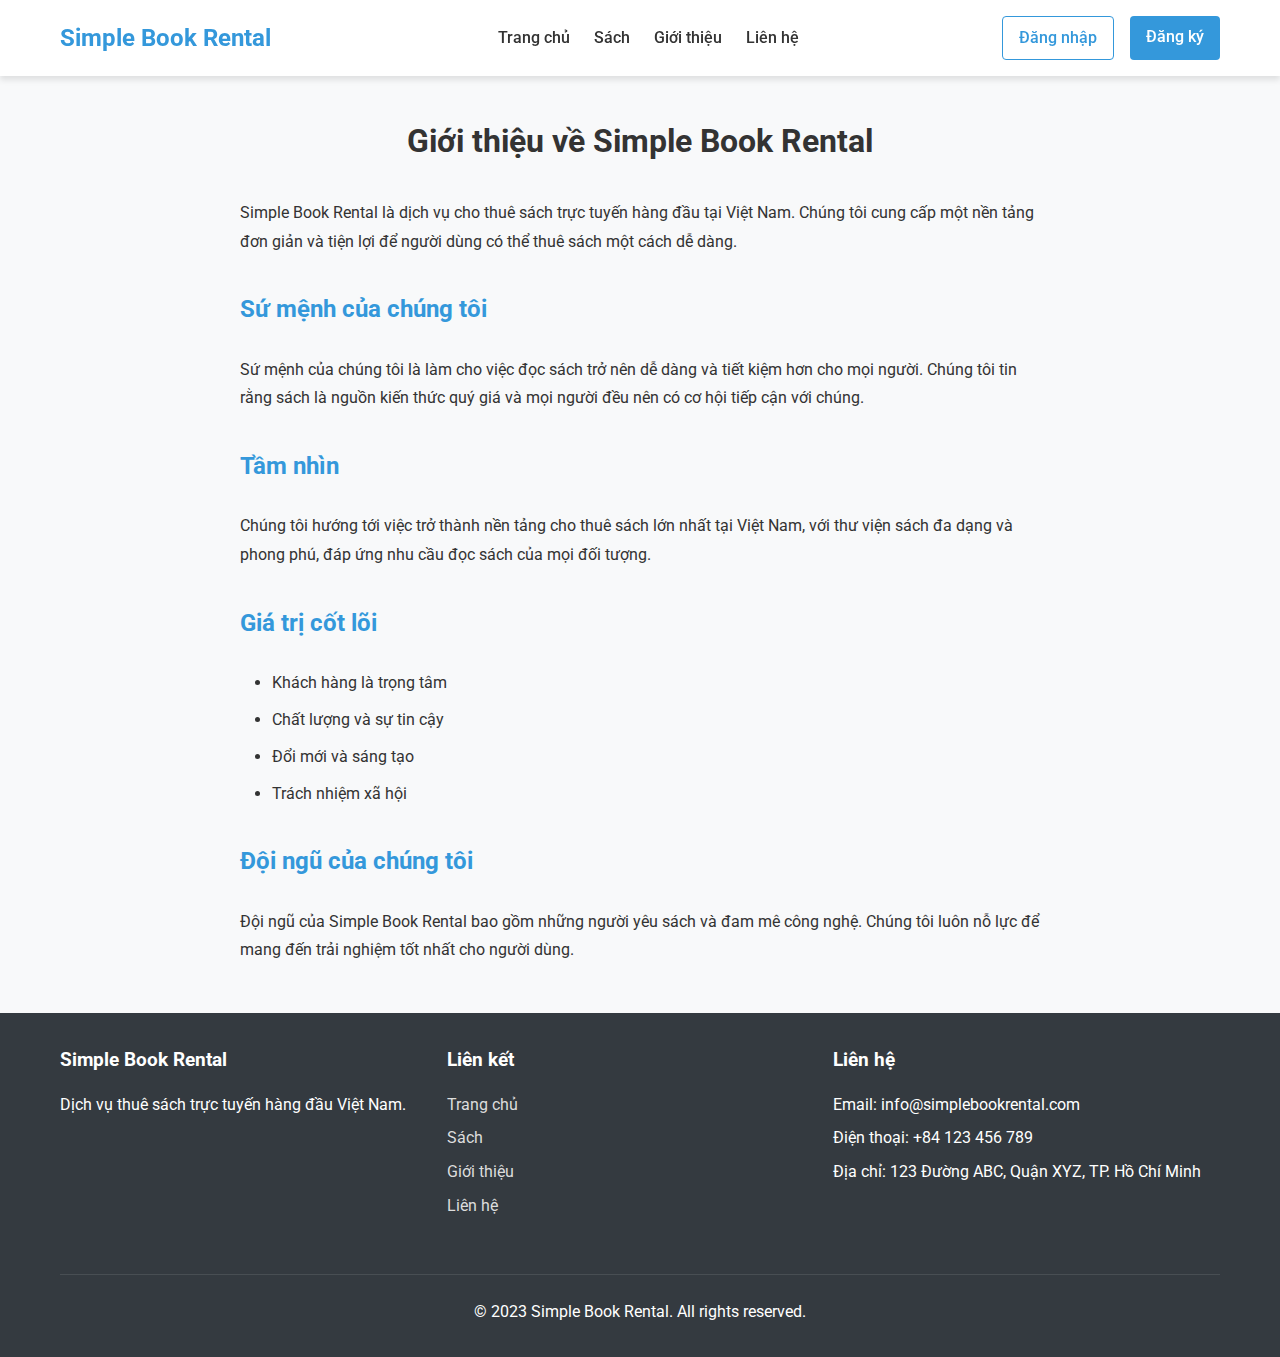
==== pages/about.html @ a4442f51 "[+] Init" ====
<!DOCTYPE html>
<html lang="vi">
<head>
  <meta charset="UTF-8">
  <meta name="viewport" content="width=device-width, initial-scale=1.0">
  <title>Giới thiệu - Simple Book Rental</title>
  <link rel="stylesheet" href="https://fonts.googleapis.com/css2?family=Roboto:wght@300;400;500;700&display=swap">
  <link rel="stylesheet" href="../css/styles.css">
  <link rel="icon" href="../images/favicon.ico" type="image/x-icon">
</head>
<body>
  <!-- Header -->
  <header>
    <div class="container">
      <nav class="navbar">
        <a href="../index.html" class="logo">Simple Book Rental</a>
        
        <ul class="nav-links">
          <li><a href="../index.html">Trang chủ</a></li>
          <li><a href="books.html">Sách</a></li>
          <li><a href="about.html">Giới thiệu</a></li>
          <li><a href="contact.html">Liên hệ</a></li>
        </ul>
        
        <div class="auth-buttons">
          <!-- Will be populated by auth.js, but adding fallback buttons -->
          <a href="login.html" class="btn btn-outline">Đăng nhập</a>
          <a href="register.html" class="btn btn-primary">Đăng ký</a>
        </div>
      </nav>
    </div>
  </header>
  
  <!-- About Section -->
  <section class="container">
    <h1 class="text-center mt-5 mb-4">Giới thiệu về Simple Book Rental</h1>
    
    <div class="about-content">
      <p>Simple Book Rental là dịch vụ cho thuê sách trực tuyến hàng đầu tại Việt Nam. Chúng tôi cung cấp một nền tảng đơn giản và tiện lợi để người dùng có thể thuê sách một cách dễ dàng.</p>
      
      <h2 class="mt-4 mb-3">Sứ mệnh của chúng tôi</h2>
      <p>Sứ mệnh của chúng tôi là làm cho việc đọc sách trở nên dễ dàng và tiết kiệm hơn cho mọi người. Chúng tôi tin rằng sách là nguồn kiến thức quý giá và mọi người đều nên có cơ hội tiếp cận với chúng.</p>
      
      <h2 class="mt-4 mb-3">Tầm nhìn</h2>
      <p>Chúng tôi hướng tới việc trở thành nền tảng cho thuê sách lớn nhất tại Việt Nam, với thư viện sách đa dạng và phong phú, đáp ứng nhu cầu đọc sách của mọi đối tượng.</p>
      
      <h2 class="mt-4 mb-3">Giá trị cốt lõi</h2>
      <ul>
        <li>Khách hàng là trọng tâm</li>
        <li>Chất lượng và sự tin cậy</li>
        <li>Đổi mới và sáng tạo</li>
        <li>Trách nhiệm xã hội</li>
      </ul>
      
      <h2 class="mt-4 mb-3">Đội ngũ của chúng tôi</h2>
      <p>Đội ngũ của Simple Book Rental bao gồm những người yêu sách và đam mê công nghệ. Chúng tôi luôn nỗ lực để mang đến trải nghiệm tốt nhất cho người dùng.</p>
    </div>
  </section>
  
  <!-- Footer -->
  <footer>
    <div class="container">
      <div class="footer-content">
        <div class="footer-section">
          <h3 class="footer-title">Simple Book Rental</h3>
          <p>Dịch vụ thuê sách trực tuyến hàng đầu Việt Nam.</p>
        </div>
        
        <div class="footer-section">
          <h3 class="footer-title">Liên kết</h3>
          <ul class="footer-links">
            <li><a href="../index.html">Trang chủ</a></li>
            <li><a href="books.html">Sách</a></li>
            <li><a href="about.html">Giới thiệu</a></li>
            <li><a href="contact.html">Liên hệ</a></li>
          </ul>
        </div>
        
        <div class="footer-section">
          <h3 class="footer-title">Liên hệ</h3>
          <ul class="footer-links">
            <li>Email: info@simplebookrental.com</li>
            <li>Điện thoại: +84 123 456 789</li>
            <li>Địa chỉ: 123 Đường ABC, Quận XYZ, TP. Hồ Chí Minh</li>
          </ul>
        </div>
      </div>
      
      <div class="footer-bottom">
        <p>&copy; 2023 Simple Book Rental. All rights reserved.</p>
      </div>
    </div>
  </footer>
  
  <!-- JavaScript -->
  <script type="module" src="../js/app.js"></script>
</body>
</html>
---- css/styles.css ----
/* Main CSS file for Simple Book Rental */

:root {
  --primary-color: #3498db;
  --secondary-color: #2ecc71;
  --accent-color: #e74c3c;
  --text-color: #333;
  --light-color: #f8f9fa;
  --dark-color: #343a40;
  --border-color: #dee2e6;
  --shadow: 0 4px 6px rgba(0, 0, 0, 0.1);
  --transition: all 0.3s ease;
}

* {
  margin: 0;
  padding: 0;
  box-sizing: border-box;
}

body {
  font-family: 'Roboto', sans-serif;
  line-height: 1.6;
  color: var(--text-color);
  background-color: var(--light-color);
}

.container {
  max-width: 1200px;
  margin: 0 auto;
  padding: 0 20px;
}

/* Header */
header {
  background-color: white;
  box-shadow: var(--shadow);
  position: sticky;
  top: 0;
  z-index: 100;
}

.navbar {
  display: flex;
  justify-content: space-between;
  align-items: center;
  padding: 1rem 0;
}

.logo {
  font-size: 1.5rem;
  font-weight: 700;
  color: var(--primary-color);
  text-decoration: none;
}

.nav-links {
  display: flex;
  list-style: none;
}

.nav-links li {
  margin-left: 1.5rem;
}

.nav-links a {
  text-decoration: none;
  color: var(--text-color);
  font-weight: 500;
  transition: var(--transition);
}

.nav-links a:hover {
  color: var(--primary-color);
}

.auth-buttons {
  display: flex;
  gap: 1rem;
}

/* Buttons */
.btn {
  display: inline-block;
  padding: 0.5rem 1rem;
  border-radius: 4px;
  text-decoration: none;
  font-weight: 500;
  cursor: pointer;
  transition: var(--transition);
  border: none;
}

.btn-primary {
  background-color: var(--primary-color);
  color: white;
}

.btn-primary:hover {
  background-color: #2980b9;
}

.btn-secondary {
  background-color: var(--secondary-color);
  color: white;
}

.btn-secondary:hover {
  background-color: #27ae60;
}

.btn-danger {
  background-color: var(--accent-color);
  color: white;
}

.btn-danger:hover {
  background-color: #c0392b;
}

.btn-outline {
  background-color: transparent;
  border: 1px solid var(--primary-color);
  color: var(--primary-color);
}

.btn-outline:hover {
  background-color: var(--primary-color);
  color: white;
}

/* Hero Section */
.hero {
  background: linear-gradient(rgba(0, 0, 0, 0.7), rgba(0, 0, 0, 0.7)), url('../images/library.jpg');
  background-size: cover;
  background-position: center;
  color: white;
  text-align: center;
  padding: 5rem 0;
}

.hero h1 {
  font-size: 3rem;
  margin-bottom: 1rem;
}

.hero p {
  font-size: 1.2rem;
  max-width: 600px;
  margin: 0 auto 2rem;
}

/* Book Cards */
.books-container {
  display: grid;
  grid-template-columns: repeat(auto-fill, minmax(250px, 1fr));
  gap: 2rem;
  padding: 2rem 0;
}

.book-card {
  background-color: white;
  border-radius: 8px;
  overflow: hidden;
  box-shadow: var(--shadow);
  transition: var(--transition);
}

.book-card:hover {
  transform: translateY(-5px);
  box-shadow: 0 10px 20px rgba(0, 0, 0, 0.1);
}

.book-img {
  height: 200px;
  width: 100%;
  object-fit: cover;
}

.book-info {
  padding: 1.5rem;
}

.book-title {
  font-size: 1.2rem;
  margin-bottom: 0.5rem;
  color: var(--dark-color);
}

.book-author {
  color: #666;
  margin-bottom: 1rem;
}

.book-description {
  margin-bottom: 1rem;
  display: -webkit-box;
  -webkit-line-clamp: 3;
  -webkit-box-orient: vertical;
  overflow: hidden;
}

/* Forms */
.form-container {
  max-width: 500px;
  margin: 2rem auto;
  padding: 2rem;
  background-color: white;
  border-radius: 8px;
  box-shadow: var(--shadow);
}

.form-title {
  text-align: center;
  margin-bottom: 2rem;
  color: var(--primary-color);
}

.form-group {
  margin-bottom: 1.5rem;
}

.form-label {
  display: block;
  margin-bottom: 0.5rem;
  font-weight: 500;
}

.form-input {
  width: 100%;
  padding: 0.75rem;
  border: 1px solid var(--border-color);
  border-radius: 4px;
  font-size: 1rem;
}

.form-input:focus {
  outline: none;
  border-color: var(--primary-color);
}

.form-submit {
  width: 100%;
  padding: 0.75rem;
  background-color: var(--primary-color);
  color: white;
  border: none;
  border-radius: 4px;
  font-size: 1rem;
  cursor: pointer;
  transition: var(--transition);
}

.form-submit:hover {
  background-color: #2980b9;
}

.form-link {
  display: block;
  text-align: center;
  margin-top: 1rem;
  color: var(--primary-color);
  text-decoration: none;
}

/* Book Detail */
.book-detail {
  display: flex;
  gap: 2rem;
  margin: 2rem 0;
}

.book-detail-img {
  flex: 0 0 300px;
  height: 450px;
  object-fit: cover;
  border-radius: 8px;
  box-shadow: var(--shadow);
}

.book-detail-info {
  flex: 1;
}

.book-detail-title {
  font-size: 2rem;
  margin-bottom: 0.5rem;
}

.book-detail-author {
  font-size: 1.2rem;
  color: #666;
  margin-bottom: 1rem;
}

.book-detail-isbn {
  margin-bottom: 1rem;
  color: #666;
}

.book-detail-description {
  margin-bottom: 2rem;
  line-height: 1.8;
}

/* Profile */
.profile-container {
  display: grid;
  grid-template-columns: 1fr 2fr;
  gap: 2rem;
  margin: 2rem 0;
}

.profile-sidebar {
  background-color: white;
  border-radius: 8px;
  padding: 1.5rem;
  box-shadow: var(--shadow);
}

.profile-main {
  background-color: white;
  border-radius: 8px;
  padding: 1.5rem;
  box-shadow: var(--shadow);
}

.profile-name {
  font-size: 1.5rem;
  margin-bottom: 0.5rem;
}

.profile-email {
  color: #666;
  margin-bottom: 1.5rem;
}

.profile-nav {
  list-style: none;
}

.profile-nav li {
  margin-bottom: 0.5rem;
}

.profile-nav a {
  display: block;
  padding: 0.5rem;
  text-decoration: none;
  color: var(--text-color);
  border-radius: 4px;
  transition: var(--transition);
}

.profile-nav a:hover,
.profile-nav a.active {
  background-color: var(--primary-color);
  color: white;
}

/* Footer */
footer {
  background-color: var(--dark-color);
  color: white;
  padding: 2rem 0;
  margin-top: 3rem;
}

.footer-content {
  display: flex;
  justify-content: space-between;
  flex-wrap: wrap;
}

.footer-section {
  flex: 1;
  min-width: 200px;
  margin-bottom: 1.5rem;
}

.footer-title {
  font-size: 1.2rem;
  margin-bottom: 1rem;
}

.footer-links {
  list-style: none;
}

.footer-links li {
  margin-bottom: 0.5rem;
}

.footer-links a {
  color: #ddd;
  text-decoration: none;
  transition: var(--transition);
}

.footer-links a:hover {
  color: white;
}

.footer-bottom {
  text-align: center;
  padding-top: 1.5rem;
  border-top: 1px solid rgba(255, 255, 255, 0.1);
  margin-top: 1.5rem;
}

/* Alerts */
.alert {
  padding: 1rem;
  border-radius: 4px;
  margin-bottom: 1rem;
}

.alert-success {
  background-color: #d4edda;
  color: #155724;
  border: 1px solid #c3e6cb;
}

.alert-danger {
  background-color: #f8d7da;
  color: #721c24;
  border: 1px solid #f5c6cb;
}

.alert-warning {
  background-color: #fff3cd;
  color: #856404;
  border: 1px solid #ffeeba;
}

/* Responsive */
@media (max-width: 768px) {
  .navbar {
    flex-direction: column;
    align-items: flex-start;
  }

  .nav-links {
    margin-top: 1rem;
    flex-direction: column;
  }

  .nav-links li {
    margin-left: 0;
    margin-bottom: 0.5rem;
  }

  .auth-buttons {
    margin-top: 1rem;
  }

  .book-detail {
    flex-direction: column;
  }

  .book-detail-img {
    width: 100%;
    height: auto;
  }

  .profile-container {
    grid-template-columns: 1fr;
  }
}

/* Loading Spinner */
.spinner {
  display: inline-block;
  width: 50px;
  height: 50px;
  border: 3px solid rgba(0, 0, 0, 0.1);
  border-radius: 50%;
  border-top-color: var(--primary-color);
  animation: spin 1s ease-in-out infinite;
}

@keyframes spin {
  to {
    transform: rotate(360deg);
  }
}

.loading-container {
  display: flex;
  justify-content: center;
  align-items: center;
  height: 200px;
}

/* About Page */
.about-content {
  max-width: 800px;
  margin: 0 auto;
  line-height: 1.8;
}

.about-content h2 {
  color: var(--primary-color);
  margin-top: 2rem;
}

.about-content ul {
  margin-left: 2rem;
  margin-bottom: 1rem;
}

.about-content ul li {
  margin-bottom: 0.5rem;
}

/* Contact Page */
.contact-container {
  display: grid;
  grid-template-columns: 1fr 1fr;
  gap: 2rem;
  margin: 2rem 0;
}

.contact-info, .contact-form {
  background-color: white;
  border-radius: 8px;
  padding: 1.5rem;
  box-shadow: var(--shadow);
}

.contact-item {
  margin-bottom: 1.5rem;
}

.contact-item h3 {
  color: var(--primary-color);
  margin-bottom: 0.5rem;
}

@media (max-width: 768px) {
  .contact-container {
    grid-template-columns: 1fr;
  }
}

/* Steps Container */
.steps-container {
  display: grid;
  grid-template-columns: repeat(auto-fit, minmax(250px, 1fr));
  gap: 2rem;
  margin: 2rem 0;
}

.step {
  background-color: white;
  border-radius: 8px;
  padding: 1.5rem;
  box-shadow: var(--shadow);
  text-align: center;
}

.step-number {
  display: flex;
  justify-content: center;
  align-items: center;
  width: 50px;
  height: 50px;
  background-color: var(--primary-color);
  color: white;
  border-radius: 50%;
  margin: 0 auto 1rem;
  font-size: 1.5rem;
  font-weight: 700;
}

.step h3 {
  margin-bottom: 0.5rem;
  color: var(--dark-color);
}

/* Search and Filter */
.search-filter {
  display: flex;
  justify-content: space-between;
  align-items: center;
  flex-wrap: wrap;
  gap: 1rem;
  margin-bottom: 2rem;
}

.search-form {
  display: flex;
  gap: 0.5rem;
  flex: 1;
}

.search-form input {
  flex: 1;
  padding: 0.75rem;
  border: 1px solid var(--border-color);
  border-radius: 4px;
  font-size: 1rem;
}

.filter-container {
  display: flex;
  gap: 0.5rem;
}

/* Pagination */
.pagination {
  display: flex;
  justify-content: center;
  align-items: center;
  gap: 1rem;
  margin: 2rem 0;
}

#page-info {
  font-weight: 500;
}

/* Utilities */
.text-center {
  text-align: center;
}

.mt-1 { margin-top: 0.5rem; }
.mt-2 { margin-top: 1rem; }
.mt-3 { margin-top: 1.5rem; }
.mt-4 { margin-top: 2rem; }
.mt-5 { margin-top: 2.5rem; }

.mb-1 { margin-bottom: 0.5rem; }
.mb-2 { margin-bottom: 1rem; }
.mb-3 { margin-bottom: 1.5rem; }
.mb-4 { margin-bottom: 2rem; }
.mb-5 { margin-bottom: 2.5rem; }

.hidden {
  display: none;
}
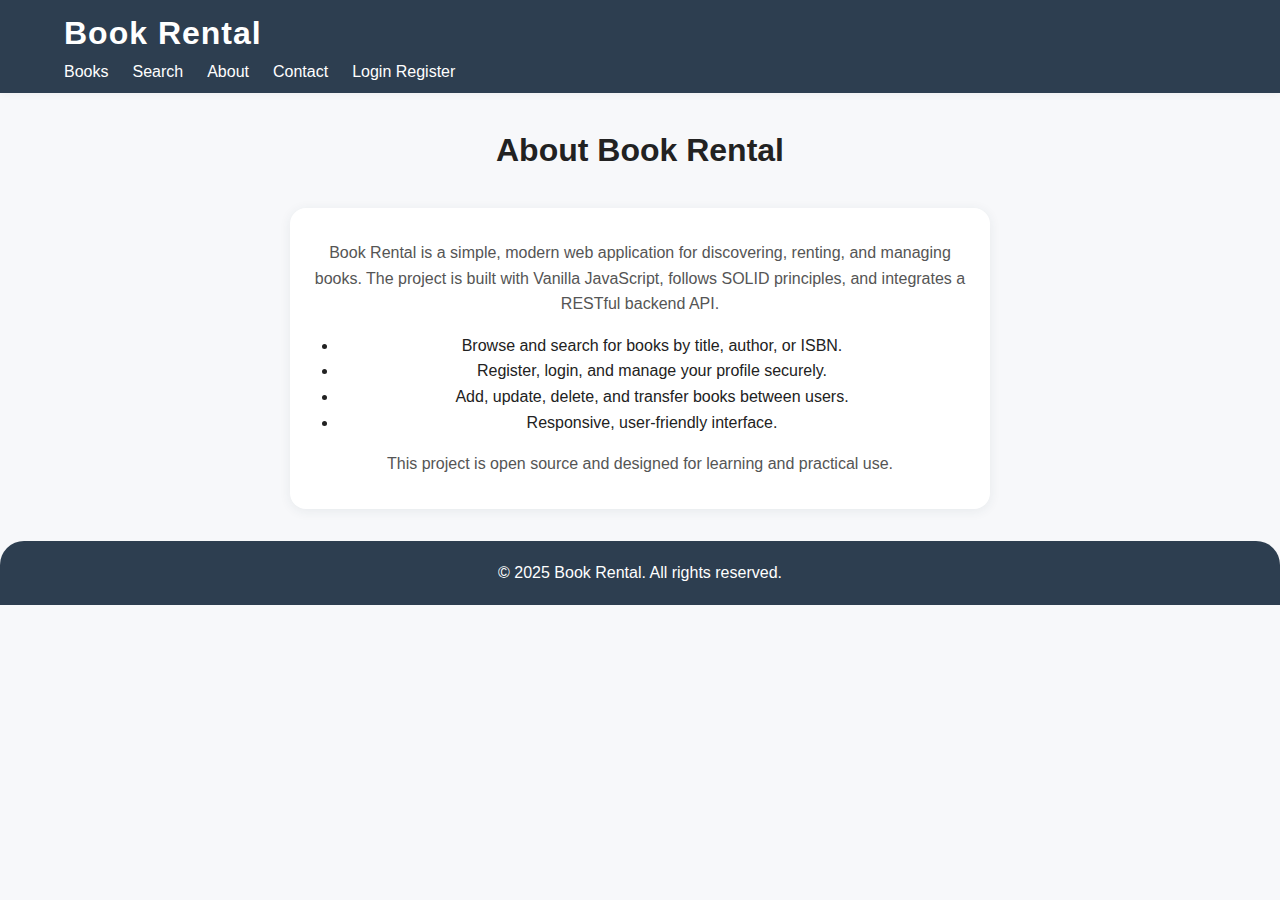
==== commit 1d14aaeb: "[!] Rewrite" ====
--- a/pages/about.html
+++ b/pages/about.html
@@ -1,98 +1,54 @@
 <!DOCTYPE html>
 <html lang="vi">
 <head>
-  <meta charset="UTF-8">
-  <meta name="viewport" content="width=device-width, initial-scale=1.0">
-  <title>Giới thiệu - Simple Book Rental</title>
-  <link rel="stylesheet" href="https://fonts.googleapis.com/css2?family=Roboto:wght@300;400;500;700&display=swap">
-  <link rel="stylesheet" href="../css/styles.css">
-  <link rel="icon" href="../images/favicon.ico" type="image/x-icon">
+  <meta charset="UTF-8" />
+  <meta name="viewport" content="width=device-width, initial-scale=1.0"/>
+  <title>About | Book Rental</title>
+  <link rel="stylesheet" href="../css/styles.css"/>
 </head>
 <body>
-  <!-- Header -->
   <header>
-    <div class="container">
-      <nav class="navbar">
-        <a href="../index.html" class="logo">Simple Book Rental</a>
-        
-        <ul class="nav-links">
-          <li><a href="../index.html">Trang chủ</a></li>
-          <li><a href="books.html">Sách</a></li>
-          <li><a href="about.html">Giới thiệu</a></li>
-          <li><a href="contact.html">Liên hệ</a></li>
+    <nav class="navbar">
+      <div class="container">
+        <a href="../index.html" class="logo">Book Rental</a>
+        <ul class="nav-links" id="navLinks">
+          <li><a href="books.html">Books</a></li>
+          <li><a href="search.html">Search</a></li>
+          <li><a href="about.html" class="active">About</a></li>
+          <li><a href="contact.html">Contact</a></li>
+          <li id="nav-auth"></li>
         </ul>
-        
-        <div class="auth-buttons">
-          <!-- Will be populated by auth.js, but adding fallback buttons -->
-          <a href="login.html" class="btn btn-outline">Đăng nhập</a>
-          <a href="register.html" class="btn btn-primary">Đăng ký</a>
-        </div>
-      </nav>
-    </div>
+        <div class="menu-toggle" id="menuToggle">&#9776;</div>
+      </div>
+    </nav>
   </header>
-  
-  <!-- About Section -->
-  <section class="container">
-    <h1 class="text-center mt-5 mb-4">Giới thiệu về Simple Book Rental</h1>
-    
-    <div class="about-content">
-      <p>Simple Book Rental là dịch vụ cho thuê sách trực tuyến hàng đầu tại Việt Nam. Chúng tôi cung cấp một nền tảng đơn giản và tiện lợi để người dùng có thể thuê sách một cách dễ dàng.</p>
-      
-      <h2 class="mt-4 mb-3">Sứ mệnh của chúng tôi</h2>
-      <p>Sứ mệnh của chúng tôi là làm cho việc đọc sách trở nên dễ dàng và tiết kiệm hơn cho mọi người. Chúng tôi tin rằng sách là nguồn kiến thức quý giá và mọi người đều nên có cơ hội tiếp cận với chúng.</p>
-      
-      <h2 class="mt-4 mb-3">Tầm nhìn</h2>
-      <p>Chúng tôi hướng tới việc trở thành nền tảng cho thuê sách lớn nhất tại Việt Nam, với thư viện sách đa dạng và phong phú, đáp ứng nhu cầu đọc sách của mọi đối tượng.</p>
-      
-      <h2 class="mt-4 mb-3">Giá trị cốt lõi</h2>
-      <ul>
-        <li>Khách hàng là trọng tâm</li>
-        <li>Chất lượng và sự tin cậy</li>
-        <li>Đổi mới và sáng tạo</li>
-        <li>Trách nhiệm xã hội</li>
-      </ul>
-      
-      <h2 class="mt-4 mb-3">Đội ngũ của chúng tôi</h2>
-      <p>Đội ngũ của Simple Book Rental bao gồm những người yêu sách và đam mê công nghệ. Chúng tôi luôn nỗ lực để mang đến trải nghiệm tốt nhất cho người dùng.</p>
-    </div>
-  </section>
-  
-  <!-- Footer -->
+  <main>
+    <section class="container" style="max-width:700px;margin:2rem auto;">
+      <h1 style="text-align:center;margin-bottom:2rem;">About Book Rental</h1>
+      <div class="feature-card" style="max-width:100%;">
+        <p>
+          Book Rental is a simple, modern web application for discovering, renting, and managing books. The project is built with Vanilla JavaScript, follows SOLID principles, and integrates a RESTful backend API.
+        </p>
+        <ul style="margin:1rem 0 0 1.5rem;">
+          <li>Browse and search for books by title, author, or ISBN.</li>
+          <li>Register, login, and manage your profile securely.</li>
+          <li>Add, update, delete, and transfer books between users.</li>
+          <li>Responsive, user-friendly interface.</li>
+        </ul>
+        <p style="margin-top:1rem;">
+          This project is open source and designed for learning and practical use.
+        </p>
+      </div>
+    </section>
+  </main>
   <footer>
     <div class="container">
-      <div class="footer-content">
-        <div class="footer-section">
-          <h3 class="footer-title">Simple Book Rental</h3>
-          <p>Dịch vụ thuê sách trực tuyến hàng đầu Việt Nam.</p>
-        </div>
-        
-        <div class="footer-section">
-          <h3 class="footer-title">Liên kết</h3>
-          <ul class="footer-links">
-            <li><a href="../index.html">Trang chủ</a></li>
-            <li><a href="books.html">Sách</a></li>
-            <li><a href="about.html">Giới thiệu</a></li>
-            <li><a href="contact.html">Liên hệ</a></li>
-          </ul>
-        </div>
-        
-        <div class="footer-section">
-          <h3 class="footer-title">Liên hệ</h3>
-          <ul class="footer-links">
-            <li>Email: info@simplebookrental.com</li>
-            <li>Điện thoại: +84 123 456 789</li>
-            <li>Địa chỉ: 123 Đường ABC, Quận XYZ, TP. Hồ Chí Minh</li>
-          </ul>
-        </div>
-      </div>
-      
-      <div class="footer-bottom">
-        <p>&copy; 2023 Simple Book Rental. All rights reserved.</p>
-      </div>
+      <p>&copy; 2025 Book Rental. All rights reserved.</p>
     </div>
   </footer>
-  
-  <!-- JavaScript -->
-  <script type="module" src="../js/app.js"></script>
+  <script src="../js/app.js"></script>
+  <script src="../js/api.js"></script>
+  <script src="../js/auth.js"></script>
+  <script src="../js/utils.js"></script>
 </body>
 </html>
--- a/css/styles.css
+++ b/css/styles.css
@@ -1,642 +1,193 @@
-/* Main CSS file for Simple Book Rental */
+/* Book Rental - Main Stylesheet */
+/* Author: Cline (auto-generated) */
+/* All code is commented in English for maintainability. */
 
-:root {
-  --primary-color: #3498db;
-  --secondary-color: #2ecc71;
-  --accent-color: #e74c3c;
-  --text-color: #333;
-  --light-color: #f8f9fa;
-  --dark-color: #343a40;
-  --border-color: #dee2e6;
-  --shadow: 0 4px 6px rgba(0, 0, 0, 0.1);
-  --transition: all 0.3s ease;
+/* Reset and base styles */
+*,
+*::before,
+*::after {
+  box-sizing: border-box;
+  margin: 0;
+  padding: 0;
 }
 
-* {
-  margin: 0;
-  padding: 0;
-  box-sizing: border-box;
+html, body {
+  font-family: 'Roboto', Arial, sans-serif;
+  background: #f7f8fa;
+  color: #222;
+  min-height: 100vh;
+  line-height: 1.6;
 }
 
-body {
-  font-family: 'Roboto', sans-serif;
-  line-height: 1.6;
-  color: var(--text-color);
-  background-color: var(--light-color);
+/* Container */
+.container {
+  width: 90%;
+  max-width: 1200px;
+  margin: 0 auto;
 }
 
-.container {
-  max-width: 1200px;
-  margin: 0 auto;
-  padding: 0 20px;
-}
-
-/* Header */
-header {
-  background-color: white;
-  box-shadow: var(--shadow);
-  position: sticky;
-  top: 0;
-  z-index: 100;
-}
-
+/* Navbar styles */
 .navbar {
-  display: flex;
-  justify-content: space-between;
-  align-items: center;
-  padding: 1rem 0;
+  background: #2d3e50;
+  color: #fff;
+  padding: 0.5rem 0;
+  box-shadow: 0 2px 8px rgba(0,0,0,0.04);
 }
 
 .logo {
-  font-size: 1.5rem;
+  font-size: 2rem;
   font-weight: 700;
-  color: var(--primary-color);
+  color: #fff;
   text-decoration: none;
+  letter-spacing: 1px;
 }
 
 .nav-links {
+  list-style: none;
   display: flex;
-  list-style: none;
+  gap: 1.5rem;
+  align-items: center;
 }
 
-.nav-links li {
-  margin-left: 1.5rem;
+.nav-links li a {
+  color: #fff;
+  text-decoration: none;
+  font-weight: 500;
+  transition: color 0.2s;
 }
 
-.nav-links a {
-  text-decoration: none;
-  color: var(--text-color);
-  font-weight: 500;
-  transition: var(--transition);
+.nav-links li a:hover {
+  color: #ffb347;
 }
 
-.nav-links a:hover {
-  color: var(--primary-color);
+.menu-toggle {
+  display: none;
+  font-size: 2rem;
+  cursor: pointer;
+  color: #fff;
 }
 
-.auth-buttons {
-  display: flex;
-  gap: 1rem;
-}
-
-/* Buttons */
-.btn {
-  display: inline-block;
-  padding: 0.5rem 1rem;
-  border-radius: 4px;
-  text-decoration: none;
-  font-weight: 500;
-  cursor: pointer;
-  transition: var(--transition);
-  border: none;
-}
-
-.btn-primary {
-  background-color: var(--primary-color);
-  color: white;
-}
-
-.btn-primary:hover {
-  background-color: #2980b9;
-}
-
-.btn-secondary {
-  background-color: var(--secondary-color);
-  color: white;
-}
-
-.btn-secondary:hover {
-  background-color: #27ae60;
-}
-
-.btn-danger {
-  background-color: var(--accent-color);
-  color: white;
-}
-
-.btn-danger:hover {
-  background-color: #c0392b;
-}
-
-.btn-outline {
-  background-color: transparent;
-  border: 1px solid var(--primary-color);
-  color: var(--primary-color);
-}
-
-.btn-outline:hover {
-  background-color: var(--primary-color);
-  color: white;
-}
-
-/* Hero Section */
+/* Hero section */
 .hero {
-  background: linear-gradient(rgba(0, 0, 0, 0.7), rgba(0, 0, 0, 0.7)), url('../images/library.jpg');
-  background-size: cover;
-  background-position: center;
-  color: white;
+  background: linear-gradient(90deg, #4e54c8 0%, #8f94fb 100%);
+  color: #fff;
+  padding: 4rem 0 3rem 0;
   text-align: center;
-  padding: 5rem 0;
+  border-radius: 0 0 32px 32px;
+  margin-bottom: 2rem;
 }
 
 .hero h1 {
-  font-size: 3rem;
+  font-size: 2.8rem;
   margin-bottom: 1rem;
+  font-weight: 700;
 }
 
 .hero p {
   font-size: 1.2rem;
-  max-width: 600px;
-  margin: 0 auto 2rem;
+  margin-bottom: 2rem;
 }
 
-/* Book Cards */
-.books-container {
-  display: grid;
-  grid-template-columns: repeat(auto-fill, minmax(250px, 1fr));
-  gap: 2rem;
-  padding: 2rem 0;
+.btn-primary {
+  display: inline-block;
+  background: #ffb347;
+  color: #222;
+  padding: 0.75rem 2rem;
+  border-radius: 24px;
+  font-weight: 700;
+  text-decoration: none;
+  font-size: 1.1rem;
+  transition: background 0.2s;
 }
 
-.book-card {
-  background-color: white;
-  border-radius: 8px;
-  overflow: hidden;
-  box-shadow: var(--shadow);
-  transition: var(--transition);
+.btn-primary:hover {
+  background: #ffd580;
 }
 
-.book-card:hover {
-  transform: translateY(-5px);
-  box-shadow: 0 10px 20px rgba(0, 0, 0, 0.1);
-}
-
-.book-img {
-  height: 200px;
-  width: 100%;
-  object-fit: cover;
-}
-
-.book-info {
-  padding: 1.5rem;
-}
-
-.book-title {
-  font-size: 1.2rem;
-  margin-bottom: 0.5rem;
-  color: var(--dark-color);
-}
-
-.book-author {
-  color: #666;
-  margin-bottom: 1rem;
-}
-
-.book-description {
-  margin-bottom: 1rem;
-  display: -webkit-box;
-  -webkit-line-clamp: 3;
-  -webkit-box-orient: vertical;
-  overflow: hidden;
-}
-
-/* Forms */
-.form-container {
-  max-width: 500px;
-  margin: 2rem auto;
-  padding: 2rem;
-  background-color: white;
-  border-radius: 8px;
-  box-shadow: var(--shadow);
-}
-
-.form-title {
-  text-align: center;
-  margin-bottom: 2rem;
-  color: var(--primary-color);
-}
-
-.form-group {
-  margin-bottom: 1.5rem;
-}
-
-.form-label {
-  display: block;
-  margin-bottom: 0.5rem;
-  font-weight: 500;
-}
-
-.form-input {
-  width: 100%;
-  padding: 0.75rem;
-  border: 1px solid var(--border-color);
-  border-radius: 4px;
-  font-size: 1rem;
-}
-
-.form-input:focus {
-  outline: none;
-  border-color: var(--primary-color);
-}
-
-.form-submit {
-  width: 100%;
-  padding: 0.75rem;
-  background-color: var(--primary-color);
-  color: white;
-  border: none;
-  border-radius: 4px;
-  font-size: 1rem;
-  cursor: pointer;
-  transition: var(--transition);
-}
-
-.form-submit:hover {
-  background-color: #2980b9;
-}
-
-.form-link {
-  display: block;
-  text-align: center;
-  margin-top: 1rem;
-  color: var(--primary-color);
-  text-decoration: none;
-}
-
-/* Book Detail */
-.book-detail {
-  display: flex;
-  gap: 2rem;
+/* Features section */
+.features {
   margin: 2rem 0;
 }
 
-.book-detail-img {
-  flex: 0 0 300px;
-  height: 450px;
-  object-fit: cover;
-  border-radius: 8px;
-  box-shadow: var(--shadow);
+.features-grid {
+  display: flex;
+  gap: 2rem;
+  justify-content: center;
+  flex-wrap: wrap;
 }
 
-.book-detail-info {
-  flex: 1;
+.feature-card {
+  background: #fff;
+  border-radius: 16px;
+  box-shadow: 0 2px 12px rgba(44,62,80,0.08);
+  padding: 2rem 1.5rem;
+  min-width: 220px;
+  max-width: 320px;
+  flex: 1 1 220px;
+  text-align: center;
 }
 
-.book-detail-title {
-  font-size: 2rem;
+.feature-card h2 {
+  color: #4e54c8;
   margin-bottom: 0.5rem;
+  font-size: 1.3rem;
 }
 
-.book-detail-author {
-  font-size: 1.2rem;
-  color: #666;
-  margin-bottom: 1rem;
-}
-
-.book-detail-isbn {
-  margin-bottom: 1rem;
-  color: #666;
-}
-
-.book-detail-description {
-  margin-bottom: 2rem;
-  line-height: 1.8;
-}
-
-/* Profile */
-.profile-container {
-  display: grid;
-  grid-template-columns: 1fr 2fr;
-  gap: 2rem;
-  margin: 2rem 0;
-}
-
-.profile-sidebar {
-  background-color: white;
-  border-radius: 8px;
-  padding: 1.5rem;
-  box-shadow: var(--shadow);
-}
-
-.profile-main {
-  background-color: white;
-  border-radius: 8px;
-  padding: 1.5rem;
-  box-shadow: var(--shadow);
-}
-
-.profile-name {
-  font-size: 1.5rem;
-  margin-bottom: 0.5rem;
-}
-
-.profile-email {
-  color: #666;
-  margin-bottom: 1.5rem;
-}
-
-.profile-nav {
-  list-style: none;
-}
-
-.profile-nav li {
-  margin-bottom: 0.5rem;
-}
-
-.profile-nav a {
-  display: block;
-  padding: 0.5rem;
-  text-decoration: none;
-  color: var(--text-color);
-  border-radius: 4px;
-  transition: var(--transition);
-}
-
-.profile-nav a:hover,
-.profile-nav a.active {
-  background-color: var(--primary-color);
-  color: white;
+.feature-card p {
+  color: #555;
+  font-size: 1rem;
 }
 
 /* Footer */
 footer {
-  background-color: var(--dark-color);
-  color: white;
-  padding: 2rem 0;
-  margin-top: 3rem;
+  background: #2d3e50;
+  color: #fff;
+  text-align: center;
+  padding: 1.2rem 0;
+  margin-top: 2rem;
+  border-radius: 24px 24px 0 0;
+  font-size: 1rem;
 }
 
-.footer-content {
-  display: flex;
-  justify-content: space-between;
-  flex-wrap: wrap;
+/* Responsive styles */
+@media (max-width: 900px) {
+  .features-grid {
+    flex-direction: column;
+    align-items: center;
+  }
 }
 
-.footer-section {
-  flex: 1;
-  min-width: 200px;
-  margin-bottom: 1.5rem;
-}
-
-.footer-title {
-  font-size: 1.2rem;
-  margin-bottom: 1rem;
-}
-
-.footer-links {
-  list-style: none;
-}
-
-.footer-links li {
-  margin-bottom: 0.5rem;
-}
-
-.footer-links a {
-  color: #ddd;
-  text-decoration: none;
-  transition: var(--transition);
-}
-
-.footer-links a:hover {
-  color: white;
-}
-
-.footer-bottom {
-  text-align: center;
-  padding-top: 1.5rem;
-  border-top: 1px solid rgba(255, 255, 255, 0.1);
-  margin-top: 1.5rem;
-}
-
-/* Alerts */
-.alert {
-  padding: 1rem;
-  border-radius: 4px;
-  margin-bottom: 1rem;
-}
-
-.alert-success {
-  background-color: #d4edda;
-  color: #155724;
-  border: 1px solid #c3e6cb;
-}
-
-.alert-danger {
-  background-color: #f8d7da;
-  color: #721c24;
-  border: 1px solid #f5c6cb;
-}
-
-.alert-warning {
-  background-color: #fff3cd;
-  color: #856404;
-  border: 1px solid #ffeeba;
-}
-
-/* Responsive */
-@media (max-width: 768px) {
-  .navbar {
+@media (max-width: 700px) {
+  .navbar .container {
     flex-direction: column;
     align-items: flex-start;
   }
-
   .nav-links {
-    margin-top: 1rem;
     flex-direction: column;
+    gap: 1rem;
+    width: 100%;
+    display: none;
+    background: #2d3e50;
+    position: absolute;
+    top: 60px;
+    left: 0;
+    padding: 1rem 0;
+    z-index: 10;
   }
-
-  .nav-links li {
-    margin-left: 0;
-    margin-bottom: 0.5rem;
+  .nav-links.active {
+    display: flex;
   }
-
-  .auth-buttons {
-    margin-top: 1rem;
-  }
-
-  .book-detail {
-    flex-direction: column;
-  }
-
-  .book-detail-img {
-    width: 100%;
-    height: auto;
-  }
-
-  .profile-container {
-    grid-template-columns: 1fr;
+  .menu-toggle {
+    display: block;
+    margin-left: auto;
   }
 }
 
-/* Loading Spinner */
-.spinner {
-  display: inline-block;
-  width: 50px;
-  height: 50px;
-  border: 3px solid rgba(0, 0, 0, 0.1);
-  border-radius: 50%;
-  border-top-color: var(--primary-color);
-  animation: spin 1s ease-in-out infinite;
+::-webkit-scrollbar {
+  width: 8px;
+  background: #eee;
 }
-
-@keyframes spin {
-  to {
-    transform: rotate(360deg);
-  }
+::-webkit-scrollbar-thumb {
+  background: #bdbdbd;
+  border-radius: 8px;
 }
-
-.loading-container {
-  display: flex;
-  justify-content: center;
-  align-items: center;
-  height: 200px;
-}
-
-/* About Page */
-.about-content {
-  max-width: 800px;
-  margin: 0 auto;
-  line-height: 1.8;
-}
-
-.about-content h2 {
-  color: var(--primary-color);
-  margin-top: 2rem;
-}
-
-.about-content ul {
-  margin-left: 2rem;
-  margin-bottom: 1rem;
-}
-
-.about-content ul li {
-  margin-bottom: 0.5rem;
-}
-
-/* Contact Page */
-.contact-container {
-  display: grid;
-  grid-template-columns: 1fr 1fr;
-  gap: 2rem;
-  margin: 2rem 0;
-}
-
-.contact-info, .contact-form {
-  background-color: white;
-  border-radius: 8px;
-  padding: 1.5rem;
-  box-shadow: var(--shadow);
-}
-
-.contact-item {
-  margin-bottom: 1.5rem;
-}
-
-.contact-item h3 {
-  color: var(--primary-color);
-  margin-bottom: 0.5rem;
-}
-
-@media (max-width: 768px) {
-  .contact-container {
-    grid-template-columns: 1fr;
-  }
-}
-
-/* Steps Container */
-.steps-container {
-  display: grid;
-  grid-template-columns: repeat(auto-fit, minmax(250px, 1fr));
-  gap: 2rem;
-  margin: 2rem 0;
-}
-
-.step {
-  background-color: white;
-  border-radius: 8px;
-  padding: 1.5rem;
-  box-shadow: var(--shadow);
-  text-align: center;
-}
-
-.step-number {
-  display: flex;
-  justify-content: center;
-  align-items: center;
-  width: 50px;
-  height: 50px;
-  background-color: var(--primary-color);
-  color: white;
-  border-radius: 50%;
-  margin: 0 auto 1rem;
-  font-size: 1.5rem;
-  font-weight: 700;
-}
-
-.step h3 {
-  margin-bottom: 0.5rem;
-  color: var(--dark-color);
-}
-
-/* Search and Filter */
-.search-filter {
-  display: flex;
-  justify-content: space-between;
-  align-items: center;
-  flex-wrap: wrap;
-  gap: 1rem;
-  margin-bottom: 2rem;
-}
-
-.search-form {
-  display: flex;
-  gap: 0.5rem;
-  flex: 1;
-}
-
-.search-form input {
-  flex: 1;
-  padding: 0.75rem;
-  border: 1px solid var(--border-color);
-  border-radius: 4px;
-  font-size: 1rem;
-}
-
-.filter-container {
-  display: flex;
-  gap: 0.5rem;
-}
-
-/* Pagination */
-.pagination {
-  display: flex;
-  justify-content: center;
-  align-items: center;
-  gap: 1rem;
-  margin: 2rem 0;
-}
-
-#page-info {
-  font-weight: 500;
-}
-
-/* Utilities */
-.text-center {
-  text-align: center;
-}
-
-.mt-1 { margin-top: 0.5rem; }
-.mt-2 { margin-top: 1rem; }
-.mt-3 { margin-top: 1.5rem; }
-.mt-4 { margin-top: 2rem; }
-.mt-5 { margin-top: 2.5rem; }
-
-.mb-1 { margin-bottom: 0.5rem; }
-.mb-2 { margin-bottom: 1rem; }
-.mb-3 { margin-bottom: 1.5rem; }
-.mb-4 { margin-bottom: 2rem; }
-.mb-5 { margin-bottom: 2.5rem; }
-
-.hidden {
-  display: none;
-}
